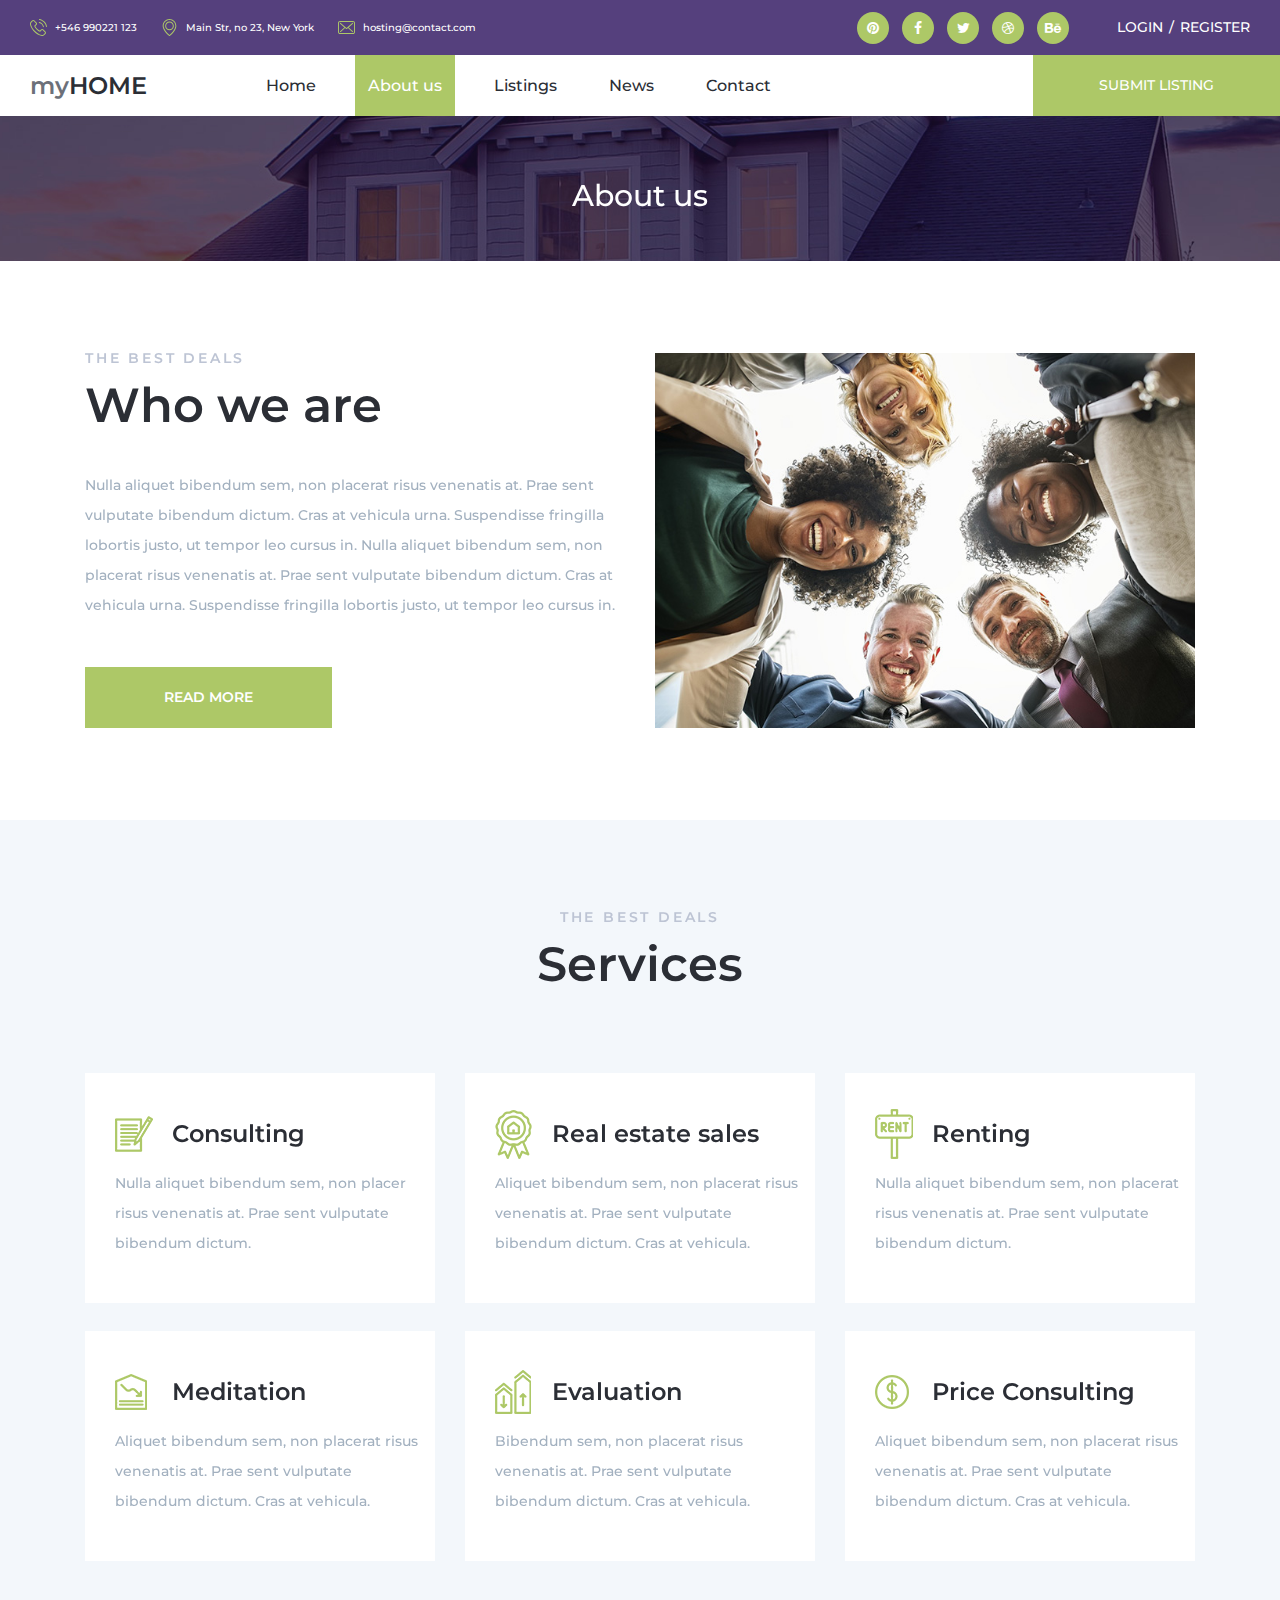
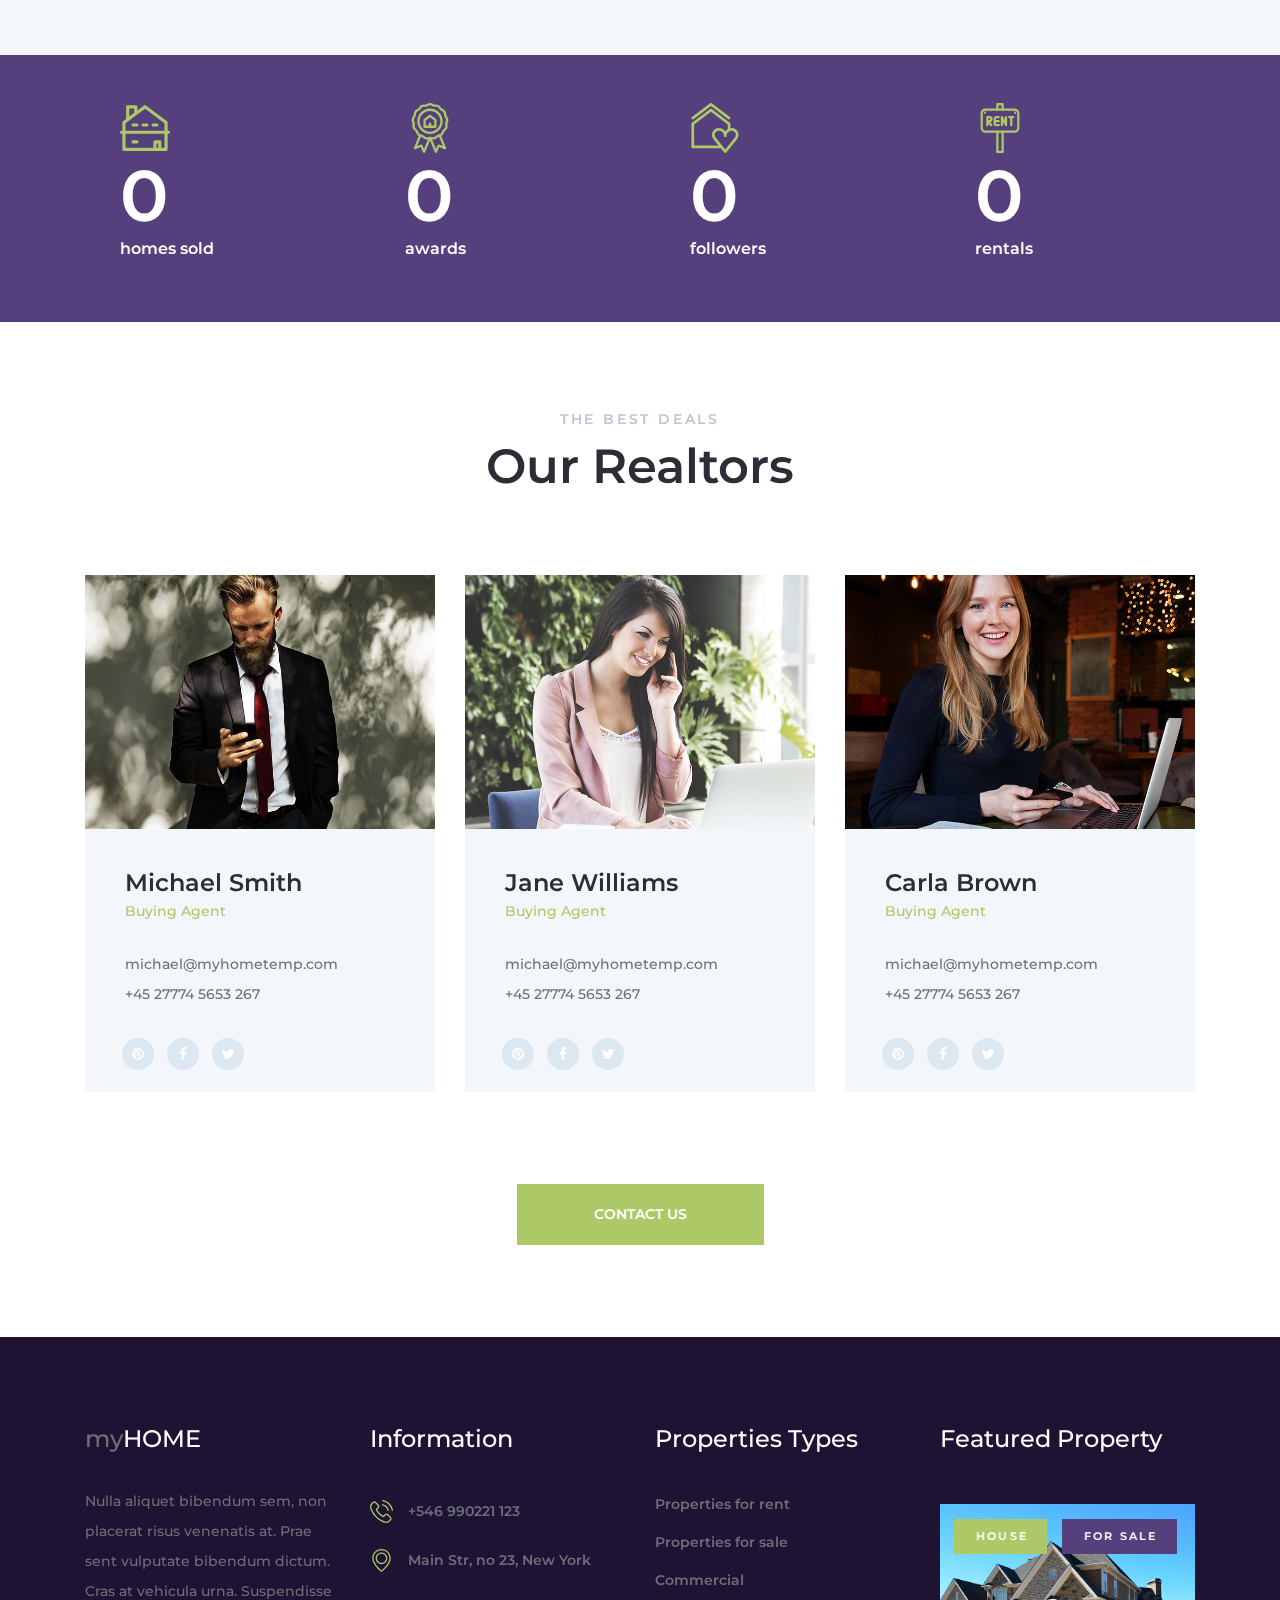
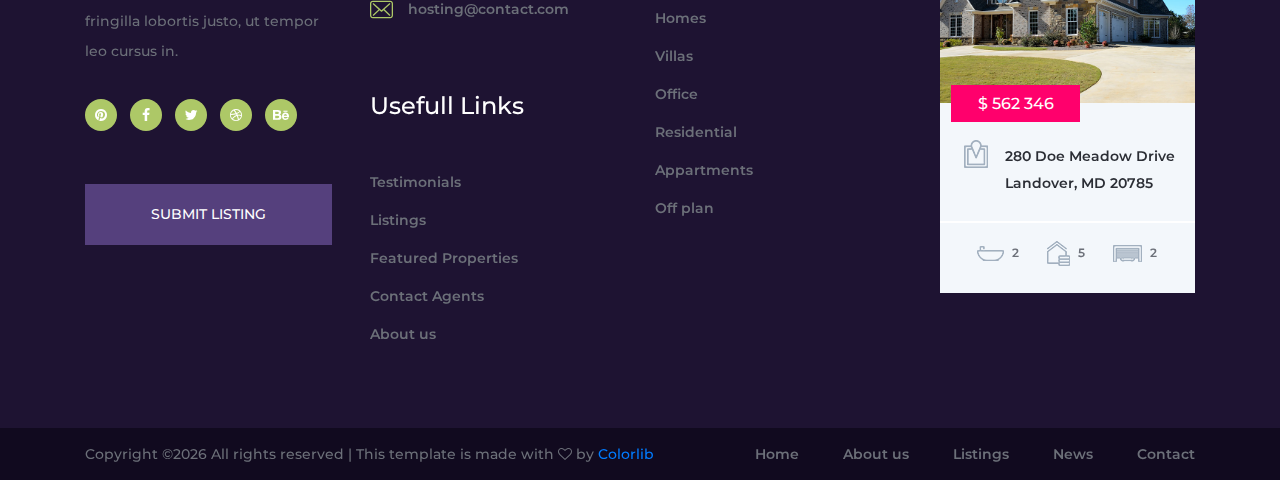
==== about.html @ a8f2fb9b "first commit" ====
<!DOCTYPE html>
<html lang="en">
<head>
<title>About us</title>
<meta charset="utf-8">
<meta http-equiv="X-UA-Compatible" content="IE=edge">
<meta name="description" content="myHOME - real estate template project">
<meta name="viewport" content="width=device-width, initial-scale=1">
<link rel="stylesheet" type="text/css" href="styles/bootstrap-4.1.2/bootstrap.min.css">
<link href="plugins/font-awesome-4.7.0/css/font-awesome.min.css" rel="stylesheet" type="text/css">
<link rel="stylesheet" type="text/css" href="plugins/OwlCarousel2-2.3.4/owl.carousel.css">
<link rel="stylesheet" type="text/css" href="plugins/OwlCarousel2-2.3.4/owl.theme.default.css">
<link rel="stylesheet" type="text/css" href="plugins/OwlCarousel2-2.3.4/animate.css">
<link rel="stylesheet" type="text/css" href="styles/about.css">
<link rel="stylesheet" type="text/css" href="styles/about_responsive.css">
</head>
<body>

<div class="super_container">
	<div class="super_overlay"></div>
	
	<!-- Header -->

	<header class="header">
		
		<!-- Header Bar -->
		<div class="header_bar d-flex flex-row align-items-center justify-content-start">
			<div class="header_list">
				<ul class="d-flex flex-row align-items-center justify-content-start">
					<!-- Phone -->
					<li class="d-flex flex-row align-items-center justify-content-start">
						<div><img src="images/phone-call.svg" alt=""></div>
						<span>+546 990221 123</span>
					</li>
					<!-- Address -->
					<li class="d-flex flex-row align-items-center justify-content-start">
						<div><img src="images/placeholder.svg" alt=""></div>
						<span>Main Str, no 23, New York</span>
					</li>
					<!-- Email -->
					<li class="d-flex flex-row align-items-center justify-content-start">
						<div><img src="images/envelope.svg" alt=""></div>
						<span>hosting@contact.com</span>
					</li>
				</ul>
			</div>
			<div class="ml-auto d-flex flex-row align-items-center justify-content-start">
				<div class="social">
					<ul class="d-flex flex-row align-items-center justify-content-start">
						<li><a href="#"><i class="fa fa-pinterest" aria-hidden="true"></i></a></li>
						<li><a href="#"><i class="fa fa-facebook" aria-hidden="true"></i></a></li>
						<li><a href="#"><i class="fa fa-twitter" aria-hidden="true"></i></a></li>
						<li><a href="#"><i class="fa fa-dribbble" aria-hidden="true"></i></a></li>
						<li><a href="#"><i class="fa fa-behance" aria-hidden="true"></i></a></li>
					</ul>
				</div>
				<div class="log_reg d-flex flex-row align-items-center justify-content-start">
					<ul class="d-flex flex-row align-items-start justify-content-start">
						<li><a href="#">Login</a></li>
						<li><a href="#">Register</a></li>
					</ul>
				</div>
			</div>
		</div>

		<!-- Header Content -->
		<div class="header_content d-flex flex-row align-items-center justify-content-start">
			<div class="logo"><a href="#">my<span>home</span></a></div>
			<nav class="main_nav">
				<ul class="d-flex flex-row align-items-start justify-content-start">
					<li><a href="index.html">Home</a></li>
					<li class="active"><a href="about.html">About us</a></li>
					<li><a href="listings.html">Listings</a></li>
					<li><a href="blog.html">News</a></li>
					<li><a href="contact.html">Contact</a></li>
				</ul>
			</nav>
			<div class="submit ml-auto"><a href="#">submit listing</a></div>
			<div class="hamburger ml-auto"><i class="fa fa-bars" aria-hidden="true"></i></div>
		</div>

	</header>

	<!-- Menu -->

	<div class="menu text-right">
		<div class="menu_close"><i class="fa fa-times" aria-hidden="true"></i></div>
		<div class="menu_log_reg">
			<div class="log_reg d-flex flex-row align-items-center justify-content-end">
				<ul class="d-flex flex-row align-items-start justify-content-start">
					<li><a href="#">Login</a></li>
					<li><a href="#">Register</a></li>
				</ul>
			</div>
			<nav class="menu_nav">
				<ul>
					<li><a href="index.html">Home</a></li>
					<li><a href="about.html">About us</a></li>
					<li><a href="listings.html">Listings</a></li>
					<li><a href="blog.html">News</a></li>
					<li><a href="contact.html">Contact</a></li>
				</ul>
			</nav>
		</div>
	</div>

	<!-- Home -->

	<div class="home">
		<div class="parallax_background parallax-window" data-parallax="scroll" data-image-src="images/about.jpg" data-speed="0.8"></div>
		<div class="container">
			<div class="row">
				<div class="col">
					<div class="home_content text-center">
						<div class="home_title">About us</div>
					</div>
				</div>
			</div>
		</div>
	</div>

	<!-- Intro -->

	<div class="intro">
		<div class="container">
			<div class="row row-eq-height">
				
				<!-- Intro Content -->
				<div class="col-lg-6">
					<div class="intro_content">
						<div class="section_title_container">
							<div class="section_subtitle">the best deals</div>
							<div class="section_title"><h1>Who we are</h1></div>
						</div>
						<div class="intro_text">
							<p>Nulla aliquet bibendum sem, non placerat risus venenatis at. Prae sent vulputate bibendum dictum. Cras at vehicula urna. Suspendisse fringilla lobortis justo, ut tempor leo cursus in. Nulla aliquet bibendum sem, non placerat risus venenatis at. Prae sent vulputate bibendum dictum. Cras at vehicula urna. Suspendisse fringilla lobortis justo, ut tempor leo cursus in.</p>
						</div>
						<div class="button intro_button"><a href="#">read more</a></div>
					</div>
				</div>

				<!-- Intro Image -->
				<div class="col-lg-6 intro_col">
					<div class="intro_image">
						<div class="background_image" style="background-image:url(images/intro.jpg)"></div>
						<img src="images/intro.jpg" alt="">
					</div>
				</div>

			</div>
		</div>
	</div>

	<!-- Services -->

	<div class="services">
		<div class="container">
			<div class="row">
				<div class="col">
					<div class="section_title_container text-center">
						<div class="section_subtitle">the best deals</div>
						<div class="section_title"><h1>Services</h1></div>
					</div>
				</div>
			</div>
			<div class="row services_row">
				
				<!-- Service -->
				<div class="col-xl-4 col-md-6">
					<div class="service">
						<div class="service_title_container d-flex flex-row align-items-center justify-content-start">
							<div class="service_icon d-flex flex-column align-items-start justify-content-center">
								<img src="images/service_1.png" alt="">
							</div>
							<div class="service_title"><h3>Consulting</h3></div>
						</div>
						<div class="service_text">
							<p>Nulla aliquet bibendum sem, non placer risus venenatis at. Prae sent vulputate bibendum dictum.</p>
						</div>
					</div>
				</div>

				<!-- Service -->
				<div class="col-xl-4 col-md-6">
					<div class="service">
						<div class="service_title_container d-flex flex-row align-items-center justify-content-start">
							<div class="service_icon d-flex flex-column align-items-start justify-content-center">
								<img src="images/service_2.png" alt="">
							</div>
							<div class="service_title"><h3>Real estate sales</h3></div>
						</div>
						<div class="service_text">
							<p>Aliquet bibendum sem, non placerat risus venenatis at. Prae sent vulputate bibendum dictum. Cras at vehicula.</p>
						</div>
					</div>
				</div>

				<!-- Service -->
				<div class="col-xl-4 col-md-6">
					<div class="service">
						<div class="service_title_container d-flex flex-row align-items-center justify-content-start">
							<div class="service_icon d-flex flex-column align-items-start justify-content-center">
								<img src="images/service_3.png" alt="">
							</div>
							<div class="service_title"><h3>Renting</h3></div>
						</div>
						<div class="service_text">
							<p>Nulla aliquet bibendum sem, non placerat risus venenatis at. Prae sent vulputate bibendum dictum.</p>
						</div>
					</div>
				</div>

				<!-- Service -->
				<div class="col-xl-4 col-md-6">
					<div class="service">
						<div class="service_title_container d-flex flex-row align-items-center justify-content-start">
							<div class="service_icon d-flex flex-column align-items-start justify-content-center">
								<img src="images/service_4.png" alt="">
							</div>
							<div class="service_title"><h3>Meditation</h3></div>
						</div>
						<div class="service_text">
							<p>Aliquet bibendum sem, non placerat risus venenatis at. Prae sent vulputate bibendum dictum. Cras at vehicula.</p>
						</div>
					</div>
				</div>

				<!-- Service -->
				<div class="col-xl-4 col-md-6">
					<div class="service">
						<div class="service_title_container d-flex flex-row align-items-center justify-content-start">
							<div class="service_icon d-flex flex-column align-items-start justify-content-center">
								<img src="images/service_5.png" alt="">
							</div>
							<div class="service_title"><h3>Evaluation</h3></div>
						</div>
						<div class="service_text">
							<p>Bibendum sem, non placerat risus venenatis at. Prae sent vulputate bibendum dictum. Cras at vehicula.</p>
						</div>
					</div>
				</div>

				<!-- Service -->
				<div class="col-xl-4 col-md-6">
					<div class="service">
						<div class="service_title_container d-flex flex-row align-items-center justify-content-start">
							<div class="service_icon d-flex flex-column align-items-start justify-content-center">
								<img src="images/service_6.png" alt="">
							</div>
							<div class="service_title"><h3>Price Consulting</h3></div>
						</div>
						<div class="service_text">
							<p>Aliquet bibendum sem, non placerat risus venenatis at. Prae sent vulputate bibendum dictum. Cras at vehicula.</p>
						</div>
					</div>
				</div>

			</div>
		</div>
	</div>

	<!-- Milestones -->

	<div class="milestones">
		<div class="container">
			<div class="row">
				
				<!-- Milestone -->
				<div class="col-xl-3 col-md-6 milestone_col">
					<div class="milestone d-flex flex-row align-items-start justify-content-md-center justify-content-start">
						<div class="milestone_content">
							<div class="milestone_icon d-flex flex-column align-items-start justify-content-center"><img src="images/duplex.svg" alt=""></div>
							<div class="milestone_counter" data-end-value="425">0</div>
							<div class="milestone_text">homes sold</div>
						</div>
					</div>
				</div>

				<!-- Milestone -->
				<div class="col-xl-3 col-md-6 milestone_col">
					<div class="milestone d-flex flex-row align-items-start justify-content-md-center justify-content-start">
						<div class="milestone_content">
							<div class="milestone_icon d-flex flex-column align-items-start justify-content-center"><img src="images/prize.svg" alt=""></div>
							<div class="milestone_counter" data-end-value="18">0</div>
							<div class="milestone_text">awards</div>
						</div>
					</div>
				</div>

				<!-- Milestone -->
				<div class="col-xl-3 col-md-6 milestone_col">
					<div class="milestone d-flex flex-row align-items-start justify-content-md-center justify-content-start">
						<div class="milestone_content">
							<div class="milestone_icon d-flex flex-column align-items-start justify-content-center"><img src="images/home.svg" alt=""></div>
							<div class="milestone_counter" data-end-value="25" data-sign-after="k">0</div>
							<div class="milestone_text">followers</div>
						</div>
					</div>
				</div>

				<!-- Milestone -->
				<div class="col-xl-3 col-md-6 milestone_col">
					<div class="milestone d-flex flex-row align-items-start justify-content-md-center justify-content-start">
						<div class="milestone_content">
							<div class="milestone_icon d-flex flex-column align-items-start justify-content-center"><img src="images/rent.svg" alt=""></div>
							<div class="milestone_counter" data-end-value="1265">0</div>
							<div class="milestone_text">rentals</div>
						</div>
					</div>
				</div>

			</div>
		</div>
	</div>

	<!-- Agents -->

	<div class="agents">
		<div class="container">
			<div class="row">
				<div class="col">
					<div class="section_title_container text-center">
						<div class="section_subtitle">the best deals</div>
						<div class="section_title"><h1>Our Realtors</h1></div>
					</div>
				</div>
			</div>
			<div class="row agents_row">
				
				<!-- Agent -->
				<div class="col-lg-4 agent_col">
					<div class="agent">
						<div class="agent_image"><img src="images/realtor_1.jpg" alt=""></div>
						<div class="agent_content">
							<div class="agent_name"><a href="#">Michael Smith</a></div>
							<div class="agent_title">Buying Agent</div>
							<div class="agent_list">
								<ul>
									<li>michael@myhometemp.com</li>
									<li>+45 27774 5653 267</li>
								</ul>
							</div>
							<div class="social">
								<ul class="d-flex flex-row align-items-center justify-content-start">
									<li><a href="#"><i class="fa fa-pinterest" aria-hidden="true"></i></a></li>
									<li><a href="#"><i class="fa fa-facebook" aria-hidden="true"></i></a></li>
									<li><a href="#"><i class="fa fa-twitter" aria-hidden="true"></i></a></li>
								</ul>
							</div>
						</div>
					</div>
				</div>

				<!-- Agent -->
				<div class="col-lg-4 agent_col">
					<div class="agent">
						<div class="agent_image"><img src="images/realtor_2.jpg" alt=""></div>
						<div class="agent_content">
							<div class="agent_name"><a href="#">Jane Williams</a></div>
							<div class="agent_title">Buying Agent</div>
							<div class="agent_list">
								<ul>
									<li>michael@myhometemp.com</li>
									<li>+45 27774 5653 267</li>
								</ul>
							</div>
							<div class="social">
								<ul class="d-flex flex-row align-items-center justify-content-start">
									<li><a href="#"><i class="fa fa-pinterest" aria-hidden="true"></i></a></li>
									<li><a href="#"><i class="fa fa-facebook" aria-hidden="true"></i></a></li>
									<li><a href="#"><i class="fa fa-twitter" aria-hidden="true"></i></a></li>
								</ul>
							</div>
						</div>
					</div>
				</div>

				<!-- Agent -->
				<div class="col-lg-4 agent_col">
					<div class="agent">
						<div class="agent_image"><img src="images/realtor_3.jpg" alt=""></div>
						<div class="agent_content">
							<div class="agent_name"><a href="#">Carla Brown</a></div>
							<div class="agent_title">Buying Agent</div>
							<div class="agent_list">
								<ul>
									<li>michael@myhometemp.com</li>
									<li>+45 27774 5653 267</li>
								</ul>
							</div>
							<div class="social">
								<ul class="d-flex flex-row align-items-center justify-content-start">
									<li><a href="#"><i class="fa fa-pinterest" aria-hidden="true"></i></a></li>
									<li><a href="#"><i class="fa fa-facebook" aria-hidden="true"></i></a></li>
									<li><a href="#"><i class="fa fa-twitter" aria-hidden="true"></i></a></li>
								</ul>
							</div>
						</div>
					</div>
				</div>

			</div>
			<div class="row contact_row">
				<div class="col">
					<div class="button ml-auto mr-auto"><a href="#">contact us</a></div>
				</div>
			</div>
		</div>
	</div>

	<!-- Footer -->

	<footer class="footer">
		<div class="footer_content">
			<div class="container">
				<div class="row">
					
					<!-- Footer Column -->
					<div class="col-xl-3 col-lg-6 footer_col">
						<div class="footer_about">
							<div class="footer_logo"><a href="#">my<span>home</span></a></div>
							<div class="footer_text">
								<p>Nulla aliquet bibendum sem, non placerat risus venenatis at. Prae sent vulputate bibendum dictum. Cras at vehicula urna. Suspendisse fringilla lobortis justo, ut tempor leo cursus in.</p>
							</div>
							<div class="social">
								<ul class="d-flex flex-row align-items-center justify-content-start">
									<li><a href="#"><i class="fa fa-pinterest" aria-hidden="true"></i></a></li>
									<li><a href="#"><i class="fa fa-facebook" aria-hidden="true"></i></a></li>
									<li><a href="#"><i class="fa fa-twitter" aria-hidden="true"></i></a></li>
									<li><a href="#"><i class="fa fa-dribbble" aria-hidden="true"></i></a></li>
									<li><a href="#"><i class="fa fa-behance" aria-hidden="true"></i></a></li>
								</ul>
							</div>
							<div class="footer_submit"><a href="#">submit listing</a></div>
						</div>
					</div>

					<!-- Footer Column -->
					<div class="col-xl-3 col-lg-6 footer_col">
						<div class="footer_column">
							<div class="footer_title">Information</div>
							<div class="footer_info">
								<ul>
									<!-- Phone -->
									<li class="d-flex flex-row align-items-center justify-content-start">
										<div><img src="images/phone-call.svg" alt=""></div>
										<span>+546 990221 123</span>
									</li>
									<!-- Address -->
									<li class="d-flex flex-row align-items-center justify-content-start">
										<div><img src="images/placeholder.svg" alt=""></div>
										<span>Main Str, no 23, New York</span>
									</li>
									<!-- Email -->
									<li class="d-flex flex-row align-items-center justify-content-start">
										<div><img src="images/envelope.svg" alt=""></div>
										<span>hosting@contact.com</span>
									</li>
								</ul>
							</div>
							<div class="footer_links usefull_links">
								<div class="footer_title">Usefull Links</div>
								<ul>
									<li><a href="#">Testimonials</a></li>
									<li><a href="#">Listings</a></li>
									<li><a href="#">Featured Properties</a></li>
									<li><a href="#">Contact Agents</a></li>
									<li><a href="#">About us</a></li>
								</ul>
							</div>
						</div>
					</div>

					<!-- Footer Column -->
					<div class="col-xl-3 col-lg-6 footer_col">
						<div class="footer_links">
							<div class="footer_title">Properties Types</div>
							<ul>
								<li><a href="#">Properties for rent</a></li>
								<li><a href="#">Properties for sale</a></li>
								<li><a href="#">Commercial</a></li>
								<li><a href="#">Homes</a></li>
								<li><a href="#">Villas</a></li>
								<li><a href="#">Office</a></li>
								<li><a href="#">Residential</a></li>
								<li><a href="#">Appartments</a></li>
								<li><a href="#">Off plan</a></li>
							</ul>
						</div>
					</div>

					<!-- Footer Column -->
					<div class="col-xl-3 col-lg-6 footer_col">
						<div class="footer_title">Featured Property</div>
						<div class="listing_small">
							<div class="listing_small_image">
								<div>
									<img src="images/listing_1.jpg" alt="">
								</div>
								<div class="listing_small_tags d-flex flex-row align-items-start justify-content-start flex-wrap">
									<div class="listing_small_tag tag_house"><a href="listings.html">house</a></div>
									<div class="listing_small_tag tag_sale"><a href="listings.html">for sale</a></div>
								</div>
								<div class="listing_small_price">$ 562 346</div>
							</div>
							<div class="listing_small_content">
								<div class="listing_small_location d-flex flex-row align-items-start justify-content-start">
									<img src="images/icon_1.png" alt="">
									<a href="single.html">280 Doe Meadow Drive Landover, MD 20785</a>
								</div>
								<div class="listing_small_info">
									<ul class="d-flex flex-row align-items-center justify-content-start flex-wrap">
										<li class="d-flex flex-row align-items-center justify-content-start">
											<img src="images/icon_3.png" alt="">
											<span>2</span>
										</li>
										<li class="d-flex flex-row align-items-center justify-content-start">
											<img src="images/icon_4.png" alt="">
											<span>5</span>
										</li>
										<li class="d-flex flex-row align-items-center justify-content-start">
											<img src="images/icon_5.png" alt="">
											<span>2</span>
										</li>
									</ul>
								</div>
							</div>
						</div>
					</div>

				</div>
			</div>
		</div>
		<div class="footer_bar">
			<div class="container">
				<div class="row">
					<div class="col">
						<div class="footer_bar_content d-flex flex-md-row flex-column align-items-md-center align-items-start justify-content-start">
							<div class="copyright order-md-1 order-2"><!-- Link back to Colorlib can't be removed. Template is licensed under CC BY 3.0. -->
Copyright &copy;<script>document.write(new Date().getFullYear());</script> All rights reserved | This template is made with <i class="fa fa-heart-o" aria-hidden="true"></i> by <a href="https://colorlib.com" target="_blank">Colorlib</a>
<!-- Link back to Colorlib can't be removed. Template is licensed under CC BY 3.0. --></div>
							<nav class="footer_nav order-md-2 order-1 ml-md-auto">
								<ul class="d-flex flex-md-row flex-column align-items-md-center align-items-start justify-content-start">
									<li><a href="index.html">Home</a></li>
									<li><a href="about.html">About us</a></li>
									<li><a href="listings.html">Listings</a></li>
									<li><a href="blog.html">News</a></li>
									<li><a href="contact.html">Contact</a></li>
								</ul>
							</nav>
						</div>
					</div>
				</div>
			</div>
		</div>
	</footer>
</div>

<script src="js/jquery-3.3.1.min.js"></script>
<script src="styles/bootstrap-4.1.2/popper.js"></script>
<script src="styles/bootstrap-4.1.2/bootstrap.min.js"></script>
<script src="plugins/greensock/TweenMax.min.js"></script>
<script src="plugins/greensock/TimelineMax.min.js"></script>
<script src="plugins/scrollmagic/ScrollMagic.min.js"></script>
<script src="plugins/greensock/animation.gsap.min.js"></script>
<script src="plugins/greensock/ScrollToPlugin.min.js"></script>
<script src="plugins/OwlCarousel2-2.3.4/owl.carousel.js"></script>
<script src="plugins/easing/easing.js"></script>
<script src="plugins/progressbar/progressbar.min.js"></script>
<script src="plugins/parallax-js-master/parallax.min.js"></script>
<script src="js/about.js"></script>
</body>
</html>
---- styles/about.css ----
@charset "utf-8";
/* CSS Document */

/******************************

[Table of Contents]

1. Fonts
2. Body and some general stuff
3. Header
4. Menu
5. Home
6. Intro
7. Services
8. Milestones
9. Agents
10. Footer


******************************/

/***********
1. Fonts
***********/

@import url('https://fonts.googleapis.com/css?family=Montserrat:300,400,500,600,700,800,900');

/*********************************
2. Body and some general stuff
*********************************/

*
{
	margin: 0;
	padding: 0;
	-webkit-font-smoothing: antialiased;
	-webkit-text-shadow: rgba(0,0,0,.01) 0 0 1px;
	text-shadow: rgba(0,0,0,.01) 0 0 1px;
}
body
{
	font-family: 'Montserrat', sans-serif;
	font-size: 14px;
	font-weight: 400;
	background: #FFFFFF;
	color: #2b2e35;
}
div
{
	display: block;
	position: relative;
	-webkit-box-sizing: border-box;
    -moz-box-sizing: border-box;
    box-sizing: border-box;
}
ul
{
	list-style: none;
	margin-bottom: 0px;
}
p
{
	font-family: 'Montserrat', sans-serif;
	font-size: 14px;
	line-height: 2.1435;
	font-weight: 500;
	color: #a2b0bf;
	-webkit-font-smoothing: antialiased;
	-webkit-text-shadow: rgba(0,0,0,.01) 0 0 1px;
	text-shadow: rgba(0,0,0,.01) 0 0 1px;
}
p a
{
	display: inline;
	position: relative;
	color: inherit;
	border-bottom: solid 1px #ffa07f;
	-webkit-transition: all 200ms ease;
	-moz-transition: all 200ms ease;
	-ms-transition: all 200ms ease;
	-o-transition: all 200ms ease;
	transition: all 200ms ease;
}
p:last-of-type
{
	margin-bottom: 0;
}
a
{
	-webkit-transition: all 200ms ease;
	-moz-transition: all 200ms ease;
	-ms-transition: all 200ms ease;
	-o-transition: all 200ms ease;
	transition: all 200ms ease;
}
a, a:hover, a:visited, a:active, a:link
{
	text-decoration: none;
	-webkit-font-smoothing: antialiased;
	-webkit-text-shadow: rgba(0,0,0,.01) 0 0 1px;
	text-shadow: rgba(0,0,0,.01) 0 0 1px;
}
p a:active
{
	position: relative;
	color: #FF6347;
}
p a:hover
{
	color: #FFFFFF;
	background: #ffa07f;
}
p a:hover::after
{
	opacity: 0.2;
}
::selection
{
	background: #adc867;
	color: #ffffff;
}
p::selection
{
	
}
h1{font-size: 48px;}
h2{font-size: 36px;}
h3{font-size: 24px;}
h4{font-size: 18px;}
h5{font-size: 14px;}
h1, h2, h3, h4, h5, h6
{
	font-family: 'Montserrat', sans-serif;
	-webkit-font-smoothing: antialiased;
	-webkit-text-shadow: rgba(0,0,0,.01) 0 0 1px;
	text-shadow: rgba(0,0,0,.01) 0 0 1px;
	line-height: 1.2;
	color: #2b2e35;
	font-weight: 600;
	margin-bottom: 0;
}
h1::selection, 
h2::selection, 
h3::selection, 
h4::selection, 
h5::selection, 
h6::selection
{
	
}
img
{
	max-width: 100%;
}
button:active
{
	outline: none;
}
.form-control
{
	color: #db5246;
}
section
{
	display: block;
	position: relative;
	box-sizing: border-box;
}
.clear
{
	clear: both;
}
.clearfix::before, .clearfix::after
{
	content: "";
	display: table;
}
.clearfix::after
{
	clear: both;
}
.clearfix
{
	zoom: 1;
}
.float_left
{
	float: left;
}
.float_right
{
	float: right;
}
.trans_200
{
	-webkit-transition: all 200ms ease;
	-moz-transition: all 200ms ease;
	-ms-transition: all 200ms ease;
	-o-transition: all 200ms ease;
	transition: all 200ms ease;
}
.trans_300
{
	-webkit-transition: all 300ms ease;
	-moz-transition: all 300ms ease;
	-ms-transition: all 300ms ease;
	-o-transition: all 300ms ease;
	transition: all 300ms ease;
}
.trans_400
{
	-webkit-transition: all 400ms ease;
	-moz-transition: all 400ms ease;
	-ms-transition: all 400ms ease;
	-o-transition: all 400ms ease;
	transition: all 400ms ease;
}
.trans_500
{
	-webkit-transition: all 500ms ease;
	-moz-transition: all 500ms ease;
	-ms-transition: all 500ms ease;
	-o-transition: all 500ms ease;
	transition: all 500ms ease;
}
.fill_height
{
	height: 100%;
}
.super_container
{
	width: 100%;
	overflow: hidden;
}
.prlx_parent
{
	overflow: hidden;
}
.prlx
{
	height: 130% !important;
}
.parallax-window
{
    min-height: 400px;
    background: transparent;
}
.parallax_background
{
	position: absolute;
	top: 0;
	left: 0;
	width: 100%;
	height: 100%;
}
.background_image
{
	position: absolute;
	top: 0;
	left: 0;
	width: 100%;
	height: 100%;
	background-repeat: no-repeat;
	background-size: cover;
	background-position: center center;
}
.nopadding
{
	padding: 0px !important;
}
.owl-carousel,
.owl-carousel .owl-stage-outer,
.owl-carousel .owl-stage,
.owl-carousel .owl-item
{
	height: 100%;
}
.slide
{
	height: 100%;
}
.section_subtitle
{
	font-size: 14px;
	font-weight: 600;
	color: #bdc4d4;
	letter-spacing: 0.2em;
	text-transform: uppercase;
	line-height: 0.75;
}
.section_title
{
	margin-top: 13px;
}
.section_title h1
{
	font-weight: 600;
}
.super_overlay
{
	position: fixed;
	top: 0;
	left: 0;
	width: 100vw;
	height: 100vw;
	background: rgba(255,255,255,0.8);
	z-index: 101;
	opacity: 0;
	visibility: hidden;
	-webkit-transition: all 400ms ease;
	-moz-transition: all 400ms ease;
	-ms-transition: all 400ms ease;
	-o-transition: all 400ms ease;
	transition: all 400ms ease;
}
.super_overlay.active
{
	opacity: 1;
	visibility: visible;
}
.button
{
	width: 247px;
	height: 61px;
	background: #adc867;
	text-align: center;
	-webkit-transition: all 200ms ease;
	-moz-transition: all 200ms ease;
	-ms-transition: all 200ms ease;
	-o-transition: all 200ms ease;
	transition: all 200ms ease;
}
.button:hover
{
	background: #1e1332;
}
.button a
{
	display: block;
	height: 100%;
	line-height: 61px;
	font-size: 14px;
	font-weight: 600;
	color: #ffffff;
	text-transform: uppercase;
}

/*********************************
3. Header
*********************************/

.header
{
	position: fixed;
	top: 0;
	left: 0;
	width: 100%;
	background: #ffffff;
	z-index: 100;
	-webkit-transition: all 600ms ease;
	-moz-transition: all 600ms ease;
	-ms-transition: all 600ms ease;
	-o-transition: all 600ms ease;
	transition: all 600ms ease;
}
.header.scrolled
{
	top: -55px;
	box-shadow: 0px 15px 25px rgba(0,0,0,0.085);
}
.header_bar
{
	width: 100%;
	height: 55px;
	background: #55407d;
	padding-left: 64px;
	padding-right: 62px;
}
.header_list ul li:not(:last-of-type)
{
	margin-right: 49px;
}
.header_list ul li > div
{
	width: 23px;
	height: 23px;
}
.header_list ul li > div > img
{
	max-height: 100%;
	max-width: 100%;
	vertical-align: unset;
}
.header_list ul li span
{
	font-size: 14px;
	font-weight: 500;
	color: #ffffff;
	margin-left: 13px;
}
.social ul li
{
	width: 32px;
	height: 32px;
	border-radius: 50%;
	background: #adc867;
	text-align: center;
	-webkit-transition: all 200ms ease;
	-moz-transition: all 200ms ease;
	-ms-transition: all 200ms ease;
	-o-transition: all 200ms ease;
	transition: all 200ms ease;
}
.social ul li:not(:last-of-type)
{
	margin-right: 13px;
}
.social ul li a
{
	display: block;
	height: 100%;
	line-height: 32px;
}
.social ul li a i
{
	font-size: 14px;
	color: #ffffff;
	-webkit-transition: all 200ms ease;
	-moz-transition: all 200ms ease;
	-ms-transition: all 200ms ease;
	-o-transition: all 200ms ease;
	transition: all 200ms ease;
}
.social ul li:hover
{
	box-shadow: 0px 5px 10px rgba(173,200,103,0.2);
	-webkit-transform: scale(1.1);
	-moz-transform: scale(1.1);
	-ms-transform: scale(1.1);
	-o-transform: scale(1.1);
	transform: scale(1.1);
}
.log_reg
{
	margin-left: 48px;
}
.log_reg ul li
{
	position: relative;
}
.log_reg ul li:not(:last-of-type)::after
{
	display: inline-block;
	content: '/';
	font-size: 14px;
	font-weight: 500;
	color: #ffffff;
	margin-left: 6px;
	margin-right: 6px;
}
.log_reg ul li a
{
	font-size: 14px;
	font-weight: 500;
	color: #ffffff;
	text-transform: uppercase;
}
.log_reg ul li a:hover
{
	color: #adc867;
}
.header_content
{
	width: 100%;
	height: 61px;
	background: #ffffff;
	padding-left: 64px;
}
.logo
{

}
.logo a
{
	font-size: 24px;
	color: #6c7079;
	font-weight: 600;
}
.logo a span
{
	text-transform: uppercase;
	color: #2b2e35;
}
.main_nav
{
	height: 100%;
	margin-left: 133px;
}
.main_nav ul
{
	height: 100%;
}
.main_nav ul li
{
	position: relative;
	height: 100%;
	-webkit-transition: all 200ms ease;
	-moz-transition: all 200ms ease;
	-ms-transition: all 200ms ease;
	-o-transition: all 200ms ease;
	transition: all 200ms ease;
}
.main_nav ul li:not(:last-of-type)
{
	margin-right: 26px;
}
.main_nav ul li.active,
.main_nav ul li:hover
{
	background: #adc867;
}
.main_nav ul li a
{
	display: block;
	height: 100%;
	line-height: 61px;
	padding-left: 13px;
	padding-right: 13px;
	font-size: 16px;
	font-weight: 500;
	color: #2b2e35;
}
.main_nav ul li.active a
{
	color: #ffffff;
}
.main_nav ul li a:hover
{
	color: #ffffff;
}
.submit
{
	width: 247px;
	background: #adc867;
	height: 100%;
	text-align: center;
}
.submit a
{
	display: block;
	height: 100%;
	line-height: 61px;
	font-size: 14px;
	font-weight: 500;
	color: #ffffff;
	text-transform: uppercase;
}
.hamburger
{
	display: none;
	cursor: pointer;
}
.hamburger i
{
	font-size: 24px;
	color: #2b2e35;
	-webkit-transition: all 200ms ease;
	-moz-transition: all 200ms ease;
	-ms-transition: all 200ms ease;
	-o-transition: all 200ms ease;
	transition: all 200ms ease;
}
.hamburger:hover i
{
	color: #adc867;
}

/*********************************
4. Menu
*********************************/

.menu
{
	position: fixed;
	top: 0;
	right: -370px;
	width: 370px;
	height: 100vh;
	z-index: 102;
	background: #ffffff;
	padding-right: 30px;
	padding-top: 100px;
	-webkit-transition: all 400ms ease;
	-moz-transition: all 400ms ease;
	-ms-transition: all 400ms ease;
	-o-transition: all 400ms ease;
	transition: all 400ms ease;
}
.menu.active
{
	right: 0;
}
.menu_close
{
	position: absolute;
	top: 30px;
	right: 25px;
	padding: 5px;
	cursor: pointer;
}
.menu_close i
{
	font-size: 20px;
	color: #2b2e35;
	-webkit-transition: all 200ms ease;
	-moz-transition: all 200ms ease;
	-ms-transition: all 200ms ease;
	-o-transition: all 200ms ease;
	transition: all 200ms ease;
}
.menu_close:hover i
{
	color: #adc867;
}
.menu_log_reg
{
	display: inline-block;
}
.menu .log_reg
{
	border-bottom: solid 1px rgba(0,0,0,0.15);
}
.menu .log_reg ul li a
{
	color: #2b2e35;
	font-weight: 600;
}
.menu .log_reg ul li a:hover
{
	color: #adc867;
}
.menu .log_reg ul li:not(:last-of-type)::after
{
	color: #2b2e35;
	font-weight: 600;
}
.menu_nav
{
	margin-top: 42px;
}
.menu_nav ul li:not(:last-of-type)
{
	margin-bottom: 2px;
}
.menu_nav ul li a
{
	font-size: 28px;
	color: #2b2e35;
	font-weight: 600;
}
.menu_nav ul li a:hover
{
	color: #adc867;
}

/*********************************
5. Home
*********************************/

.home
{
	height: 261px;
}
.home_content
{
	padding-top: 173px;
}
.home_title
{
	font-size: 30px;
	font-weight: 500;
	color: #ffffff;
}

/*********************************
6. Intro
*********************************/

.intro
{
	background: #ffffff;
	padding-top: 92px;
	padding-bottom: 92px;
}
.intro_text
{
	margin-top: 36px;
}
.intro_button
{
	margin-top: 47px;
}
.intro_image
{
	height: 100%;
}
.intro_image > img
{
	display: none;
}

/*********************************
7. Services
*********************************/

.services
{
	padding-top: 92px;
	padding-bottom: 66px;
	background: #f3f7fb;
}
.services_row
{
	margin-top: 80px;
}
.service
{
	background: #ffffff;
	padding-top: 36px;
	padding-left: 30px;
	padding-right: 15px;
	padding-bottom: 45px;
	margin-bottom: 28px;
	-webkit-transition: all 200ms ease;
	-moz-transition: all 200ms ease;
	-ms-transition: all 200ms ease;
	-o-transition: all 200ms ease;
	transition: all 200ms ease;
}
.service::after
{
	display: block;
	position: absolute;
	top: 0;
	left: 0;
	width: 100%;
	height: 100%;
	content: '';
	border: solid 2px #adc867;
	visibility: hidden;
	opacity: 0;
	pointer-events: none;
	-webkit-transition: all 200ms ease;
	-moz-transition: all 200ms ease;
	-ms-transition: all 200ms ease;
	-o-transition: all 200ms ease;
	transition: all 200ms ease;
}
.service:hover::after
{
	visibility: visible;
	opacity: 1;
}
.service:hover
{
	box-shadow: 0px 14px 35px rgba(0,0,0,0.23);
}
.service_icon
{
	width: 38px;
	height: 50px;
}
.service_icon img
{
	max-height: 100%;
}
.service_title
{
	padding-left: 19px;
}
.service_text
{
	margin-top: 9px;
}

/*********************************
8. Milestones
*********************************/

.milestones
{
	padding-top: 41px;
	padding-bottom: 26px;
	background: #55407d;
}
.milestone_col
{
	margin-bottom: 35px;
}
.milestone_icon
{
	width: 50px;
	height: 63px;
}
.milestone_icon svg
{
	max-width: 100%	
	max-height: 100%;
}
.milestone_counter
{
	width: 186px;
	font-size: 72px;
	font-weight: 600;
	color: #ffffff;
	line-height: 0.75;
	margin-top: 9px;
}
.milestone_text
{
	font-size: 16px;
	font-weight: 600;
	color: #ffffff;
	margin-top: 15px;
}

/*********************************
9. Agents
*********************************/

.agents
{
	background: #ffffff;
	padding-top: 92px;
	padding-bottom: 92px;
}
.agents_row
{
	margin-top: 80px;
}
.agent_col
{
	margin-bottom: 30px;
}
.agent
{
	background: #f3f7fb;
}
.agent_content
{
	padding-left: 40px;
	padding-top: 36px;
	padding-right: 40px;
	padding-bottom: 22px;
}
.agent_name
{

}
.agent_name a
{
	font-size: 24px;
	font-weight: 600;
	color: #2b2e35;
}
.agent_name a:hover
{
	color: #adc867;
}
.agent_title
{
	font-size: 14px;
	font-weight: 500;
	color: #adc867;
	margin-top: 0px;
}
.agent_list
{
	margin-top: 32px;
}
.agent_list ul li:not(:last-of-type)
{
	margin-bottom: 9px;
}
.agent_list ul li
{
	font-size: 14px;
	font-weight: 500;
	color: #6c7079;
}
.agent .social
{
	margin-top: 33px;
	margin-left: -3px;
}
.agent .social ul li
{
	background: #dbe7f1;
}
.agent .social ul li:hover
{
	background: #adc867;
	transform: none;
	box-shadow: none;
}
.contact_row
{
	margin-top: 62px;
}

/*********************************
10. Footer
*********************************/

.footer
{
	
}
.footer_content
{
	padding-top: 88px;
	padding-bottom: 83px;
	background: #1e1332;
}
.footer_logo a
{
	font-size: 24px;
	font-weight: 500;
	color: #6c7079;
	line-height: 1.2;
}
.footer_logo a span
{
	text-transform: uppercase;
	color: #ffffff;
}
.footer_text
{
	margin-top: 32px;
}
.footer_text p
{
	color: #6c7079;
}
.footer .social
{
	margin-top: 33px;
}
.footer_submit
{
	max-width: 247px;
	height: 61px;
	background: #55407d;
	text-align: center;
	margin-top: 53px;
	-webkit-transition: all 200ms ease;
	-moz-transition: all 200ms ease;
	-ms-transition: all 200ms ease;
	-o-transition: all 200ms ease;
	transition: all 200ms ease;
}
.footer_submit:hover
{
	background: #adc867;
}
.footer_submit a
{
	display: block;
	height: 100%;
	line-height: 61px;
	font-size: 14px;
	font-weight: 500;
	color: #ffffff;
	text-transform: uppercase;
}
.footer_title
{
	font-size: 24px;
	font-weight: 500;
	color: #ffffff;
	line-height: 1.2;
}
.footer_info
{
	margin-top: 46px;
}
.footer_info ul li:not(:last-of-type)
{
	margin-bottom: 26px;
}
.footer_info ul li div
{
	width: 23px;
	height: 23px;
}
.footer_info ul li div img
{
	max-height: 100%;
}
.footer_info ul li span
{
	font-size: 14px;
	font-weight: 600;
	color: #6c7079;
	padding-left: 15px;
}
.usefull_links
{
	margin-top: 71px;
}
.usefull_links ul
{
	margin-top: 51px !important;
}
.footer_links ul
{
	margin-top: 40px;
}
.footer_links ul li:not(:last-of-type)
{
	margin-bottom: 17px;
}
.footer_links ul li a
{
	font-size: 14px;
	font-weight: 600;
	color: #6c7079;
}
.footer_links ul li a:hover
{
	color: #adc867;
}
.listing_small
{
	margin-top: 50px;
	background: #ffffff;
}
.listing_small_image
{
	z-index: 1;
}
.listing_small_image > div:first-of-type
{
	overflow: hidden;
}
.listing_small_image > div:first-of-type img
{
	-webkit-transition: all 1600ms ease;
	-moz-transition: all 1600ms ease;
	-ms-transition: all 1600ms ease;
	-o-transition: all 1600ms ease;
	transition: all 1600ms ease;
}
.listing_small_image:hover > div:first-of-type img
{
	-webkit-transform: scale(1.2);
	-moz-transform: scale(1.2);
	-ms-transform: scale(1.2);
	-o-transform: scale(1.2);
	transform: scale(1.2);
}
.listing_small_tags
{
	position: absolute;
	top: 15px;
	left: 14px;
}
.listing_small_tag
{
	height: 35px;
	text-align: center;
	margin-bottom: 10px;
}
.listing_small_tag:not(:last-child)
{
	margin-right: 15px;
}
.listing_small_tag a
{
	display: block;
	height: 100%;
	font-size: 11px;
	font-weight: 600;
	color: #ffffff;
	text-transform: uppercase;
	padding-left: 22px;
	padding-right: 19px;
	line-height: 35px;
	letter-spacing: 0.2em;
}
.tag_house
{
	background: #adc867;
}
.tag_sale
{
	background: #55407d;
}
.tag_rent
{
	background: #588dfb;
}
.listing_small_price
{
	position: absolute;
	left: 11px;
	bottom: -19px;
	display: inline-block;
	height: 37px;
	padding-left: 27px;
	padding-right: 26px;
	background: #ff006c;
	line-height: 37px;
	font-size: 16px;
	font-weight: 500;
	color: #ffffff;
}
.listing_small_location
{
	padding-left: 24px !important;
	padding-top: 40px;
	padding-bottom: 25px;
	padding-right: 20px;
	background: #f3f7fb;
	margin-top: 0 !important;
}
.listing_small_location > img
{
	margin-top: -3px;
}
.listing_small_location a
{
	max-width: 230px;
	margin-left: 17px;
	font-size: 14px;
	font-weight: 600;
	color: #2b2e35;
	line-height: 1.875;
}
.listing_small_location a:hover
{
	color: #adc867;
}
.listing_small_info
{
	background: #f3f7fb;
	padding-left: 37px;
	padding-right: 15px;
	padding-top: 18px;
	padding-bottom: 17px;
	margin-top: 2px;
}
.listing_small_info ul li
{
	margin-bottom: 10px;
}
.listing_small_info ul li:not(:last-of-type)
{
	margin-right: 28px;
}
.listing_small_info ul li span
{
	margin-left: 8px;
	font-size: 12px;
	font-weight: 600;
	color: #6c7079;
}
.footer_bar
{
	background: #110a1f;
}
.footer_bar_content
{
	height: 52px;
}
.copyright
{
	font-size: 14px;
	font-weight: 500;
	color: #6c7079;
}
.footer_nav ul li:not(:last-of-type)
{
	margin-right: 44px;
}
.footer_nav ul li a
{
	font-size: 14px;
	font-weight: 600;
	color: #6c7079;
}
.footer_nav ul li a:hover
{
	color: #adc867;
}
---- styles/about_responsive.css ----
@charset "utf-8";
/* CSS Document */

/******************************

[Table of Contents]

1. 1600px
2. 1440px
3. 1280px
4. 1199px
5. 1024px
6. 991px
7. 959px
8. 880px
9. 768px
10. 767px
11. 539px
12. 479px
13. 400px

******************************/

/************
1. 1600px
************/

@media only screen and (max-width: 1600px)
{
	
}

/************
2. 1440px
************/

@media only screen and (max-width: 1440px)
{
	.header_bar
	{
		padding-left: 30px;
		padding-right: 30px;
	}
	.header_content
	{
		padding-left: 30px;
	}
	.main_nav
	{
		margin-left: 106px;
	}
	.header_list ul li:not(:last-of-type)
	{
		margin-right: 24px;
	}
	.header_list ul li > div
	{
		width: 17px;
		height: 17px;
	}
	.header_list ul li span
	{
		font-size: 10px;
		margin-left: 8px;
	}
}

/************
3. 1380px
************/

@media only screen and (max-width: 1380px)
{
	
}

/************
3. 1280px
************/

@media only screen and (max-width: 1280px)
{
	
}

/************
4. 1199px
************/

@media only screen and (max-width: 1199px)
{
	.main_nav ul li:not(:last-of-type)
	{
		margin-right: 13px;
	}
	.main_nav
	{
		margin-left: 81px;
	}
	.submit
	{
		width: 204px;
	}
	.main_nav ul li a
	{
		font-size: 14px;
	}
	.footer_content
	{
		padding-bottom: 23px;
	}
	.footer_col
	{
		margin-bottom: 60px;
	}
	.footer_listing_location a
	{
		max-width: none;
	}
}

/************
4. 1100px
************/

@media only screen and (max-width: 1100px)
{
	
}

/************
5. 1024px
************/

@media only screen and (max-width: 1024px)
{
	
}

/************
6. 991px
************/

@media only screen and (max-width: 991px)
{
	.header.scrolled
	{
		top: 0;
	}
	.header_bar
	{
		display: none !important;
	}
	.header_content
	{
		padding-right: 30px;
	}
	.main_nav,
	.submit
	{
		display: none;
	}
	.hamburger
	{
		display: block;
	}
	.intro_col
	{
		margin-top: 92px;
	}
	.intro_image > img
	{
		display: inline-block;
	}
	.footer_nav ul li:not(:last-of-type)
	{
		margin-right: 30px;
	}
}

/************
7. 959px
************/

@media only screen and (max-width: 959px)
{
	
}

/************
8. 880px
************/

@media only screen and (max-width: 880px)
{
	
}

/************
9. 768px
************/

@media only screen and (max-width: 768px)
{
	
}

/************
10. 767px
************/

@media only screen and (max-width: 767px)
{
	.milestones
	{
		padding-top: 92px;
		padding-bottom: 45px;
	}
	.milestone_col
	{
		margin-bottom: 60px;
	}
	.milestone_counter
	{
		font-size: 56px;
	}
	.footer_bar_content
	{
		height: auto;
		padding-top: 80px;
		padding-bottom: 20px;
	}
	.footer_nav ul li:not(:last-of-type)
	{
		margin-right: 0;
		margin-bottom: 10px;
	}
	.copyright
	{
		margin-top: 70px;
	}
}

/************
11. 575px
************/

@media only screen and (max-width: 575px)
{
	h1
	{
		font-size: 36px;
	}
	p
	{
		font-size: 13px;
	}
	.button
	{
		width: 165px;
		height: 47px;
	}
	.button a
	{
		font-size: 12px;
		line-height: 47px;
	}
	.home_slider_nav
	{
		display: none;
	}
	.menu_nav ul li a
	{
		font-size: 24px;
	}
	.menu .log_reg ul li a
	{
		font-size: 12px;
	}
	.section_subtitle
	{
		font-size: 12px;
	}
	.header_content
	{
		padding-left: 15px;
		padding-right: 15px;
	}
	.milestone_icon
	{
		width: 40px;
		height: 50px;
	}
	.milestone_counter
	{
		font-size: 48px;
	}
	.copyright
	{
		font-size: 12px;
	}
}

/************
11. 539px
************/

@media only screen and (max-width: 539px)
{
	
}

/************
12. 480px
************/

@media only screen and (max-width: 480px)
{
	
}

/************
13. 479px
************/

@media only screen and (max-width: 479px)
{
	
}

/************
14. 400px
************/

@media only screen and (max-width: 400px)
{
	
}
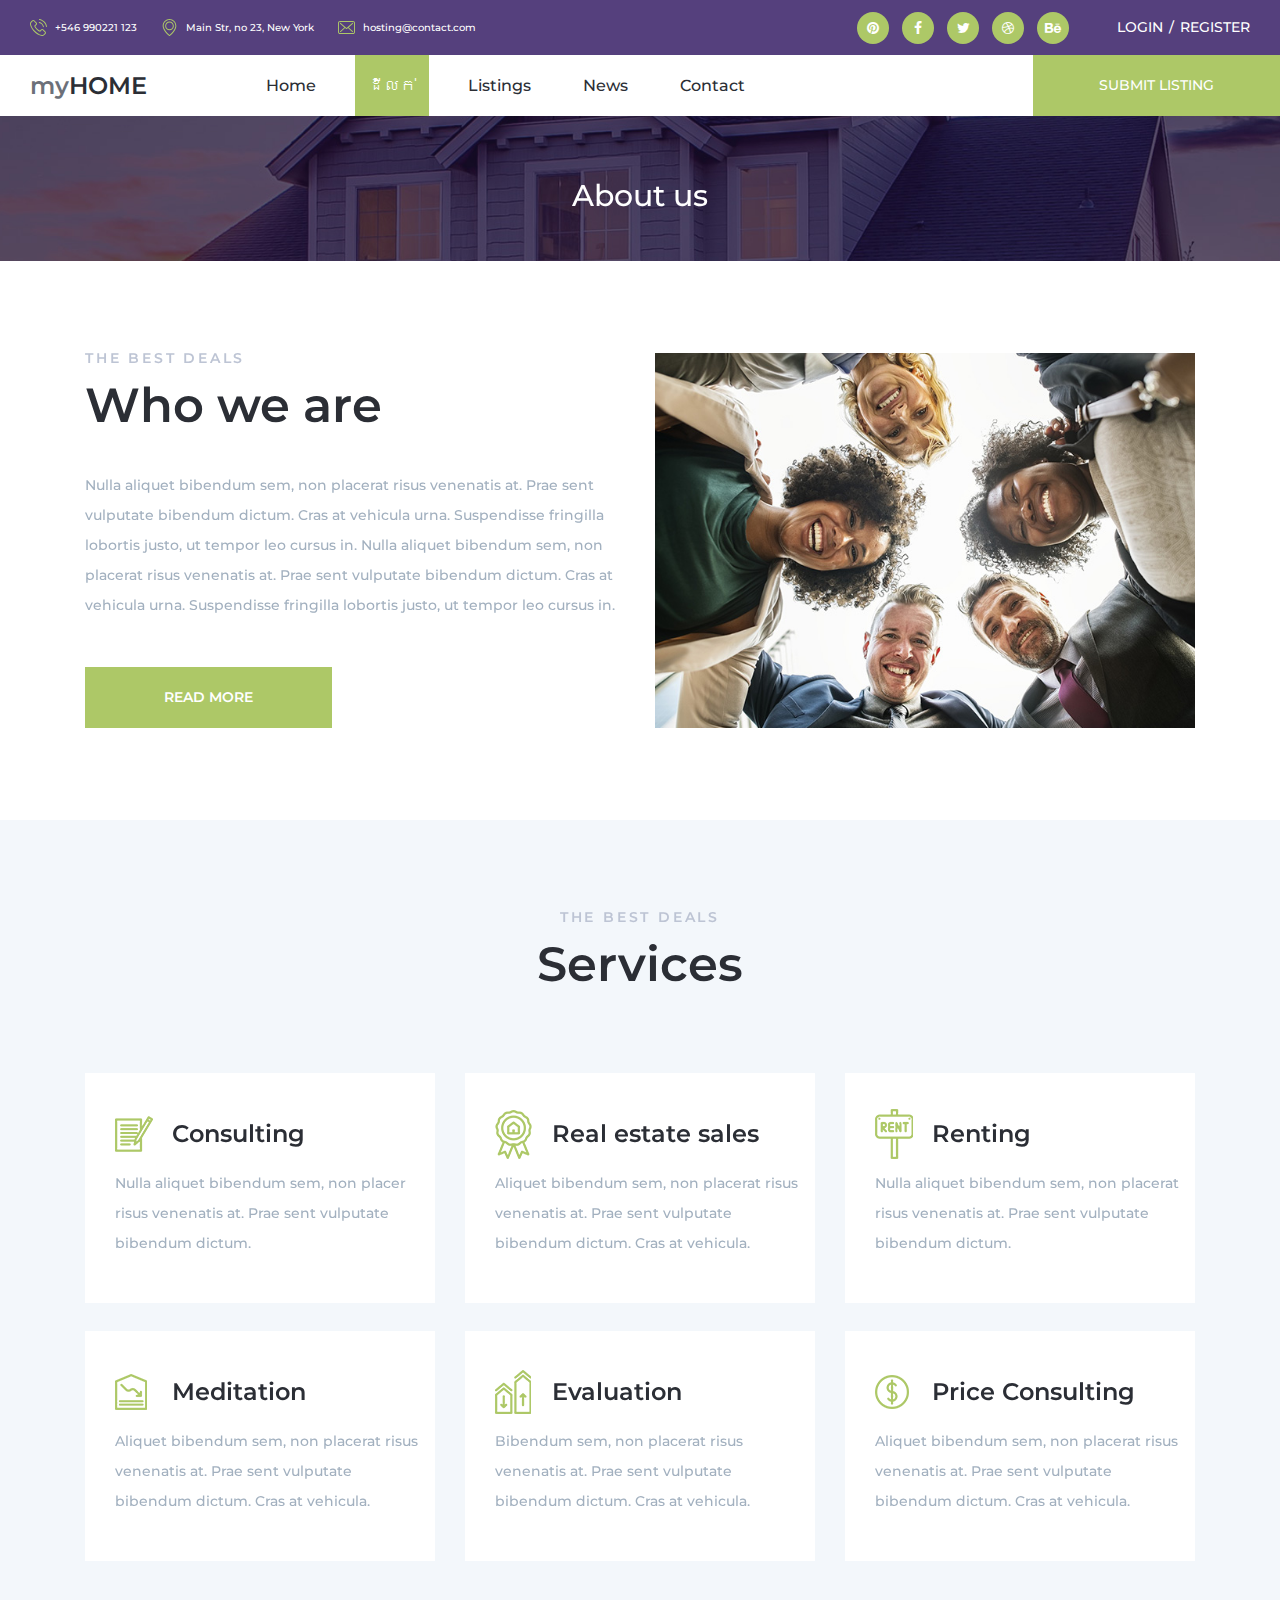
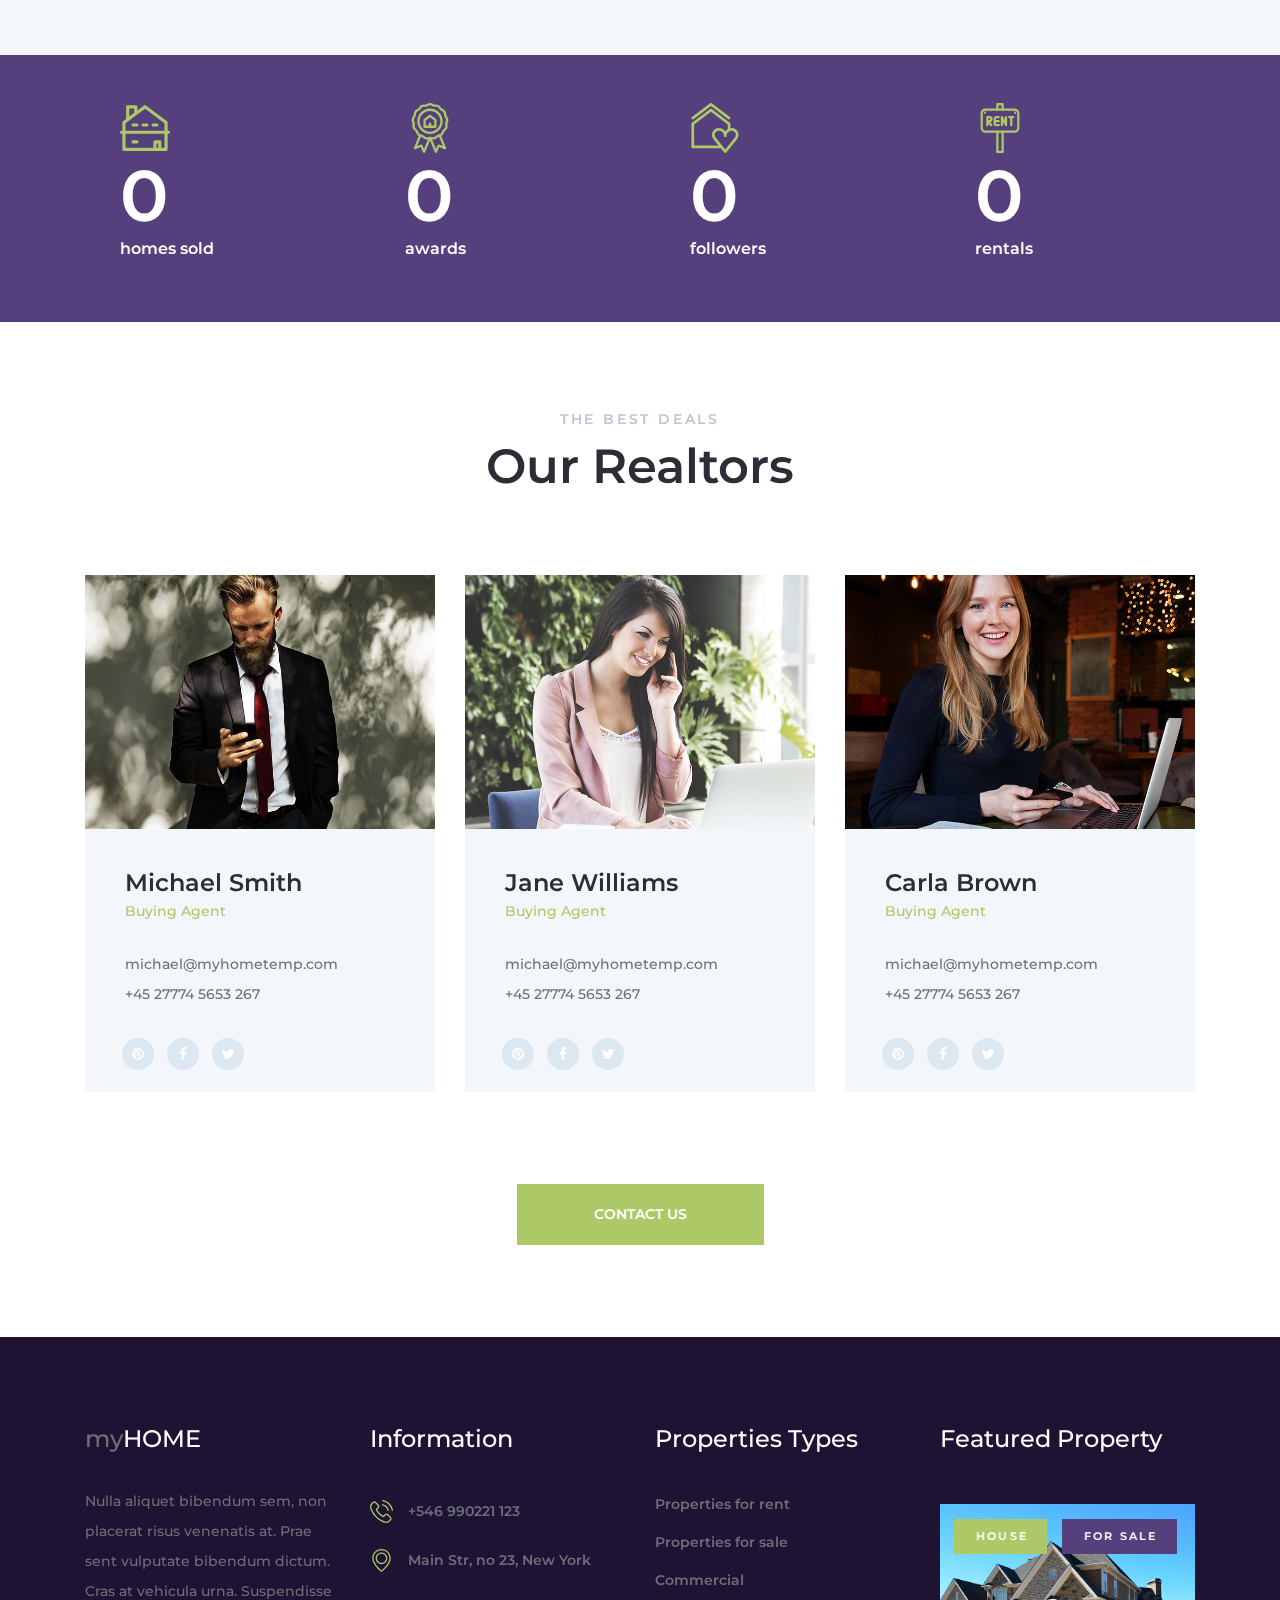
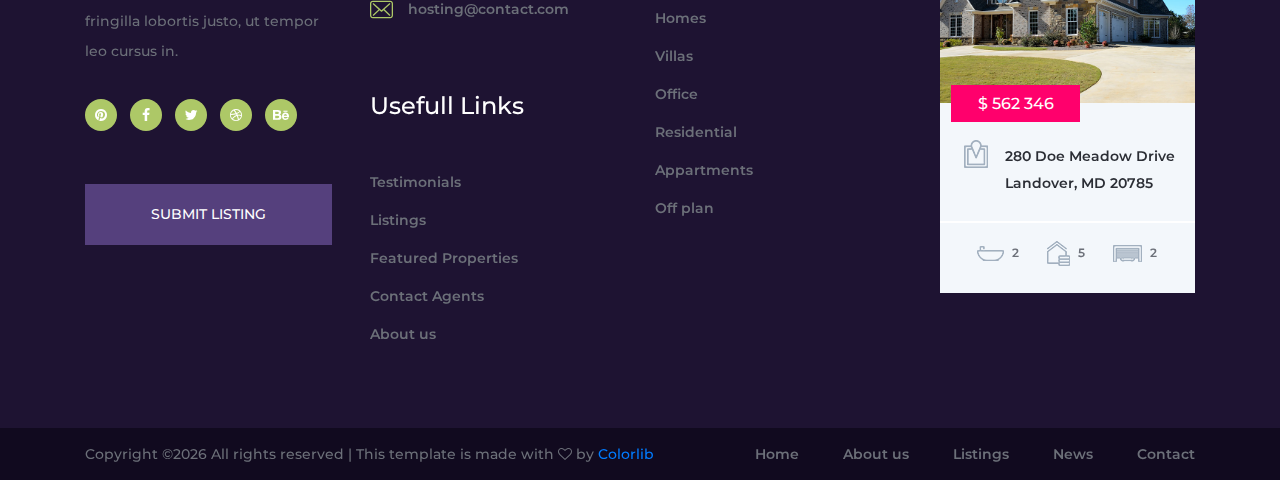
==== commit 7dc869a1: "Edit" ====
--- a/about.html
+++ b/about.html
@@ -69,7 +69,7 @@
 			<nav class="main_nav">
 				<ul class="d-flex flex-row align-items-start justify-content-start">
 					<li><a href="index.html">Home</a></li>
-					<li class="active"><a href="about.html">About us</a></li>
+					<li class="active"><a href="about.html">ដីលក់</a></li>
 					<li><a href="listings.html">Listings</a></li>
 					<li><a href="blog.html">News</a></li>
 					<li><a href="contact.html">Contact</a></li>
